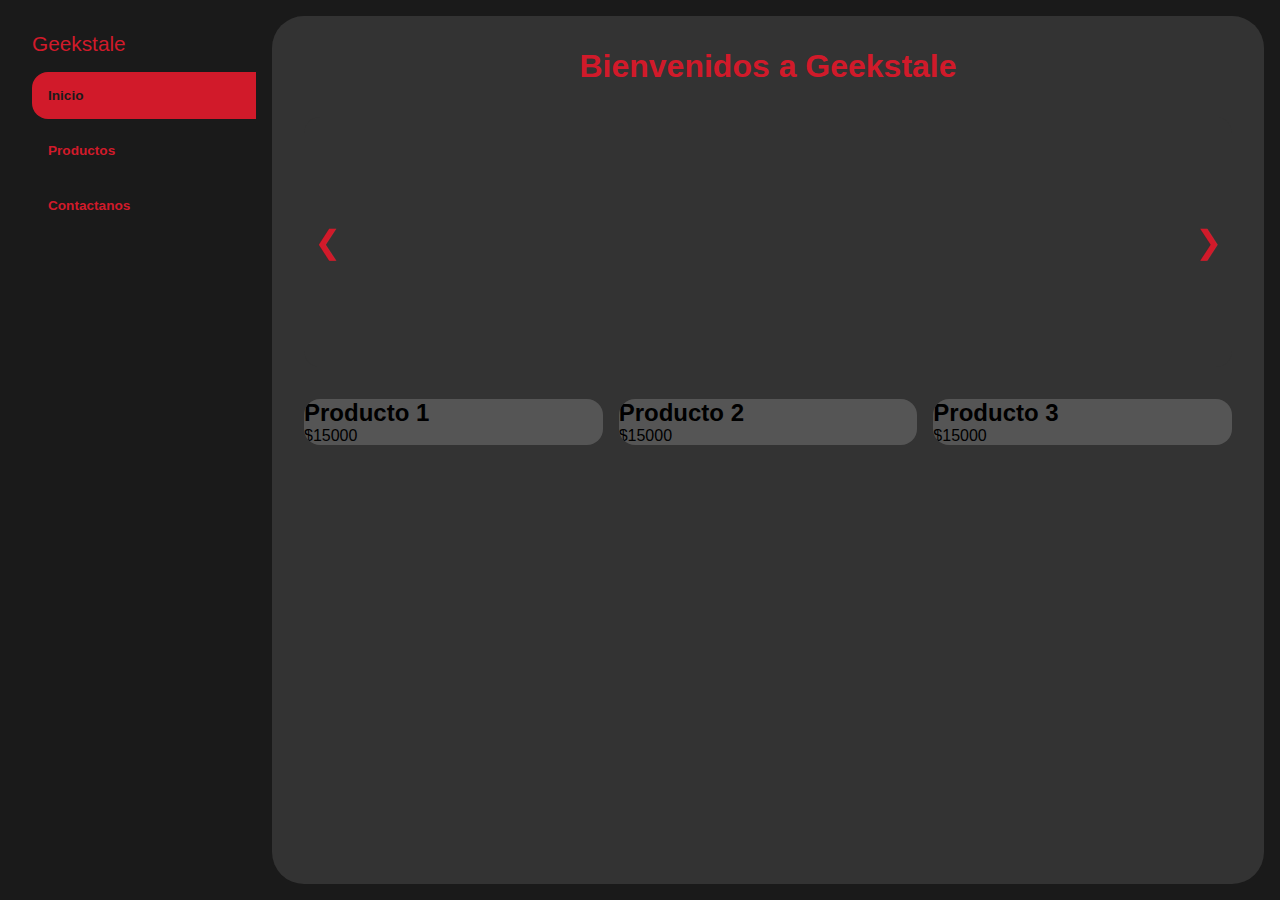
==== index.html @ 96b38b59 "cambios en el formulario" ====
<!DOCTYPE html>
<html lang="es">
<head>
    <meta charset="UTF-8">
    <meta name="viewport" content="width=device-width, initial-scale=1.0">
    <title>Geekstale - Tienda</title>
    <link rel="stylesheet" href="../css/styles.css">
    <link rel="stylesheet" href="https://cdnjs.cloudflare.com/ajax/libs/font-awesome/6.0.0-beta3/css/all.min.css">
</head>
<body>
    <div class="wrapper">
        <aside>
            <div class="logo">Geekstale</div>
            <nav class="menu">
                <button class="boton-menu active">Inicio</button>
                <button class="boton-menu" onclick="location.href='catalogo.html'">Productos</button>
                <button class="boton-menu" onclick="location.href='contacto.html'">Contactanos</button>


            </nav>
        </aside>
        
        <main>
            <h1 class="titulo-principal">Bienvenidos a Geekstale</h1>
            
            <!-- Carrusel de imágenes -->
            <div class="carousel">
                <div class="carousel-slide active"></div>
                <div class="carousel-slide"></div>
                <div class="carousel-slide"></div>
                <div class="carousel-buttons">
                    <button class="carousel-btn prev">&#10094;</button>
                    <button class="carousel-btn next">&#10095;</button>
                </div>
            </div>

            <!-- Productos -->
            <section class="contenedor-productos">
                <div class="producto">
                    <div class="producto-imagen"></div>
                    <div class="producto-detalles">
                        <h2 class="producto-titulo">Producto 1</h2>
                        <p>$15000</p>
                        
                    </div>
                </div>
                <div class="producto">
                    <div class="producto-imagen"></div>
                    <div class="producto-detalles">
                        <h2 class="producto-titulo">Producto 2</h2>
                        <p>$15000</p>
                        
                    </div>
                </div>
                <div class="producto">
                    <div class="producto-imagen"></div>
                    <div class="producto-detalles">
                        <h2 class="producto-titulo">Producto 3</h2>
                        <p>$15000</p>
                        
                    </div>
                </div>
            </section>
        </main>
    </div>

    <script src="scripts.js"></script>
</body>
</html>
---- css/styles.css ----
:root {
    --clr-main: #1a1a1a;
    --clr-main-light: #333333;
    --clr-white: #d11a2a;
    --clr-gray: #555555;
    --clr-text: #ffffff;
}

* {
    margin: 0;
    padding: 0;
    box-sizing: border-box;
    font-family: 'Rubik', sans-serif;
}

.wrapper {
    display: grid;
    grid-template-columns: 1fr 4fr;
    background-color: var(--clr-main);
}

aside {
    padding: 2rem 0 2rem 2rem; /* Alinea el contenido dejando espacio igual a la izquierda */
    color: var(--clr-white);
    position: sticky;
    top: 0;
    height: 100vh;
    display: flex;
    flex-direction: column;
    justify-content: flex-start; /* Asegura que el contenido inicie desde el borde superior */
    gap: 1rem; /* Espacio uniforme entre los elementos */
}

.logo {
    font-weight: 400;
    font-size: 1.3rem;
}

.menu {
    display: flex;
    flex-direction: column;
    gap: .5rem;
}

.boton-menu, .boton-carrito {
    background-color: transparent;
    border: 0;
    color: var(--clr-white);
    cursor: pointer;
    display: flex;
    align-items: center;
    gap: 1rem;
    font-weight: 600;
    padding: 1rem;
    font-size: .85rem;
    width: 100%;
}

.boton-menu.active, .boton-carrito.active {
    background-color: var(--clr-white);
    color: var(--clr-main);
    border-radius: 1rem 0 0 1rem;
}

.numerito {
    background-color: var(--clr-white);
    color: var(--clr-main);
    padding: .15rem .25rem;
    border-radius: .25rem;
}

main {
    background-color: var(--clr-main-light);
    margin: 1rem;
    border-radius: 2rem;
    padding: 2rem;
}

.titulo-principal {
    color: var(--clr-white);
    margin-bottom: 2rem;
    text-align: center;
}

.carousel {
    position: relative;
    height: 250px;
    margin-bottom: 2rem;
    background-color: var(--clr-gray);
    border-radius: 1rem;
    overflow: hidden;
}

.carousel-slide {
    height: 100%;
    background-color: #555;
}

.carousel-slide.active {
    background-color: var(--clr-main-light);
}

.carousel-buttons .carousel-btn {
    position: absolute;
    top: 50%;
    transform: translateY(-50%);
    font-size: 2rem;
    color: var(--clr-white);
    background: none;
    border: none;
    cursor: pointer;
}

.carousel-buttons .prev {
    left: 10px;
}

.carousel-buttons .next {
    right: 10px;
}

.contenedor-productos {
    display: grid;
    grid-template-columns: repeat(3, 1fr);
    gap: 1rem;
}

.producto {
    background-color: var(--clr-gray);
    border-radius: 1rem;
    overflow: hidden;
}
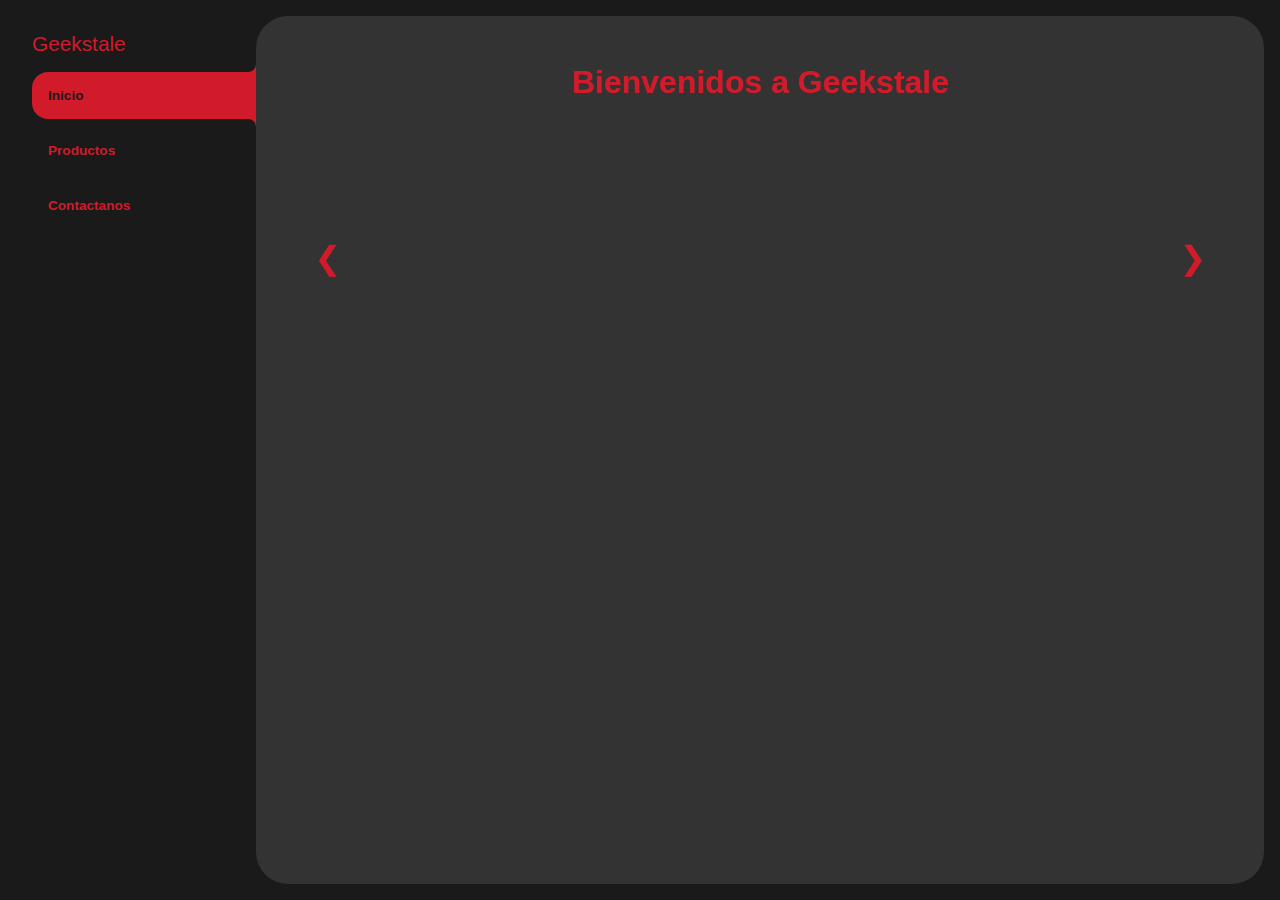
==== commit 9a0f4360: "detalles" ====
--- a/index.html
+++ b/index.html
@@ -4,7 +4,7 @@
     <meta charset="UTF-8">
     <meta name="viewport" content="width=device-width, initial-scale=1.0">
     <title>Geekstale - Tienda</title>
-    <link rel="stylesheet" href="../css/styles.css">
+    <link rel="stylesheet" href="../css/index.css">
     <link rel="stylesheet" href="https://cdnjs.cloudflare.com/ajax/libs/font-awesome/6.0.0-beta3/css/all.min.css">
 </head>
 <body>
@@ -38,27 +38,15 @@
             <section class="contenedor-productos">
                 <div class="producto">
                     <div class="producto-imagen"></div>
-                    <div class="producto-detalles">
-                        <h2 class="producto-titulo">Producto 1</h2>
-                        <p>$15000</p>
-                        
-                    </div>
+
                 </div>
                 <div class="producto">
                     <div class="producto-imagen"></div>
-                    <div class="producto-detalles">
-                        <h2 class="producto-titulo">Producto 2</h2>
-                        <p>$15000</p>
-                        
-                    </div>
+
                 </div>
                 <div class="producto">
                     <div class="producto-imagen"></div>
-                    <div class="producto-detalles">
-                        <h2 class="producto-titulo">Producto 3</h2>
-                        <p>$15000</p>
-                        
-                    </div>
+
                 </div>
             </section>
         </main>
--- a/css/index.css
+++ b/css/index.css
@@ -0,0 +1,153 @@
+:root {
+    --clr-main: #1a1a1a;
+    --clr-main-light: #333333;
+    --clr-white: #d11a2a;
+    --clr-gray: #555555;
+    --clr-text: #ffffff;
+}
+
+* {
+    margin: 0;
+    padding: 0;
+    box-sizing: border-box;
+    font-family: 'Rubik', sans-serif;
+}
+
+.wrapper {
+    display: grid;
+    grid-template-columns: 1fr 4fr;
+    background-color: var(--clr-main);
+}
+
+aside {
+    padding: 2rem 0 2rem 2rem; /* Alinea el contenido dejando espacio igual a la izquierda */
+    color: var(--clr-white);
+    position: sticky;
+    top: 0;
+    height: 100vh;
+    display: flex;
+    flex-direction: column;
+    justify-content: flex-start; /* Asegura que el contenido inicie desde el borde superior */
+    gap: 1rem; /* Espacio uniforme entre los elementos */
+}
+
+.logo {
+    font-weight: 400;
+    font-size: 1.3rem;
+}
+
+.menu {
+    display: flex;
+    flex-direction: column;
+    gap: .5rem;
+}
+
+.boton-menu  {
+    background-color: transparent;
+    border: 0;
+    color: var(--clr-white);
+    cursor: pointer;
+    display: flex;
+    align-items: center;
+    gap: 1rem;
+    font-weight: 600;
+    padding: 1rem;
+    font-size: .85rem;
+    width: 100%;
+}
+
+.boton-menu.active {
+    background-color: var(--clr-white);
+    color: var(--clr-main);
+    border-top-left-radius: 1rem;
+    border-bottom-left-radius: 1rem;
+    position: relative;
+}
+
+.boton-menu.active::before {
+    content: '';
+    position: absolute;
+    width: 1rem;
+    height: 2rem;
+    bottom: 100%;
+    right: 0;
+    background-color: transparent;
+    border-bottom-right-radius: .5rem;
+    box-shadow: 0 1rem 0 var(--clr-white);
+}
+
+.boton-menu.active::after {
+    content: '';
+    position: absolute;
+    width: 1rem;
+    height: 2rem;
+    top: 100%;
+    right: 0;
+    background-color: transparent;
+    border-top-right-radius: .5rem;
+    box-shadow: 0 -1rem 0 var(--clr-white);
+}
+
+
+main {
+    background-color: var(--clr-main-light);
+    margin: 1rem;
+    margin-left: 0;
+    border-radius: 2rem;
+    padding: 3rem;
+}
+
+.titulo-principal {
+    color: var(--clr-white);
+    margin-bottom: 2rem;
+    text-align: center;
+}
+
+.carousel {
+    position: relative;
+    height: 250px;
+    margin-bottom: 2rem;
+    background-color: var(--clr-gray);
+    border-radius: 1rem;
+    overflow: hidden;
+}
+
+.carousel-slide {
+    height: 100%;
+    background-color: #555;
+}
+
+.carousel-slide.active {
+    background-color: var(--clr-main-light);
+}
+
+.carousel-buttons .carousel-btn {
+    position: absolute;
+    top: 50%;
+    transform: translateY(-50%);
+    font-size: 2rem;
+    color: var(--clr-white);
+    background: none;
+    border: none;
+    cursor: pointer;
+}
+
+.carousel-buttons .prev {
+    left: 10px;
+}
+
+.carousel-buttons .next {
+    right: 10px;
+}
+
+.contenedor-productos {
+    display: grid;
+    grid-template-columns: repeat(3, 1fr);
+    gap: 1rem;
+}
+
+.producto {
+    background-color: var(--clr-gray);
+    border-radius: 1rem;
+    overflow: hidden;
+}
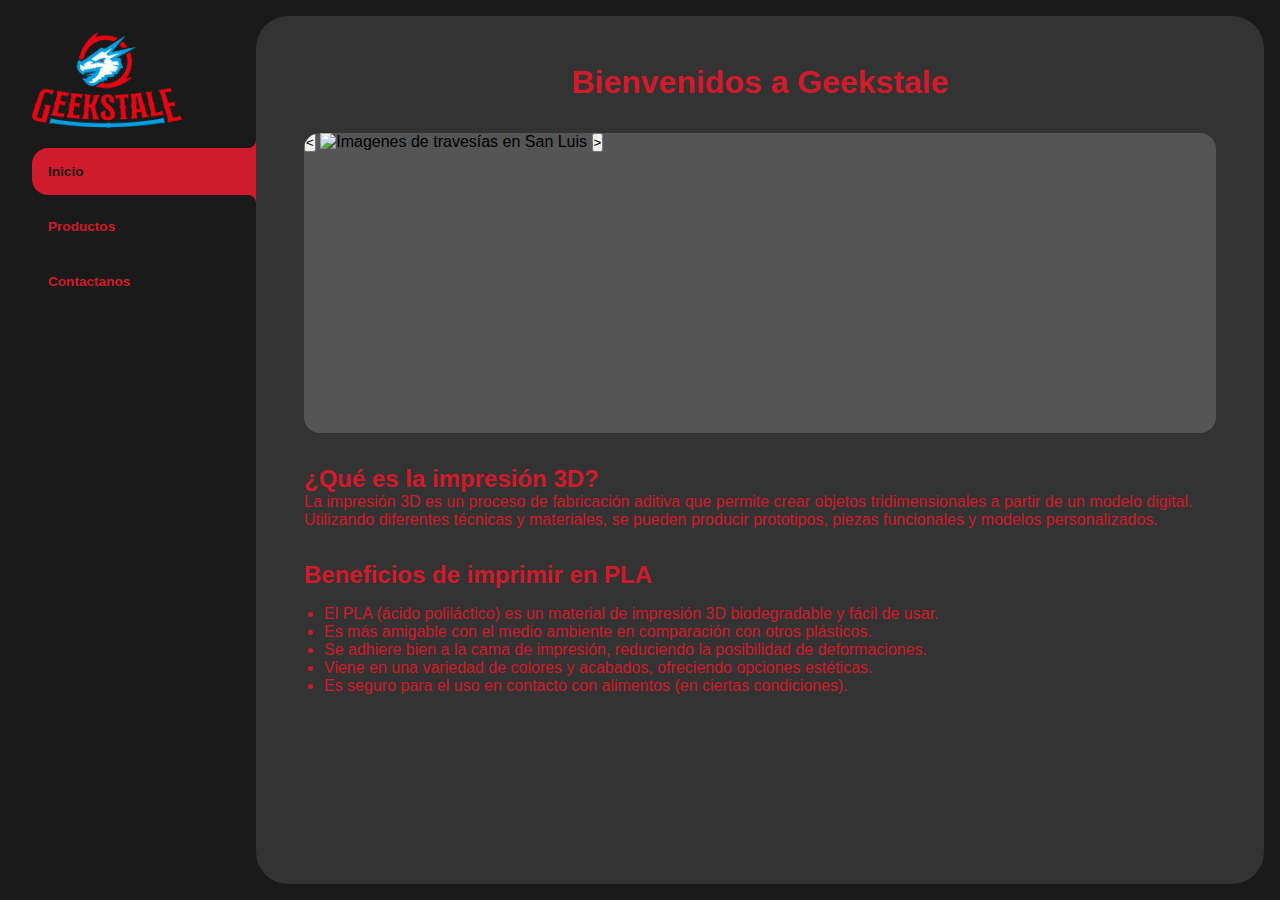
==== commit e34cdfb5: "detalles2.0" ====
--- a/index.html
+++ b/index.html
@@ -6,52 +6,50 @@
     <title>Geekstale - Tienda</title>
     <link rel="stylesheet" href="../css/index.css">
     <link rel="stylesheet" href="https://cdnjs.cloudflare.com/ajax/libs/font-awesome/6.0.0-beta3/css/all.min.css">
+    <link rel="stylesheet" href="styles.css"> <!-- Enlace a los estilos del carrusel -->
 </head>
 <body>
     <div class="wrapper">
         <aside>
-            <div class="logo">Geekstale</div>
+            <div class="logo">
+                <img src="./img/GEEKSTALE00.png" alt="GEEKSTALE">
+            </div>
             <nav class="menu">
                 <button class="boton-menu active">Inicio</button>
                 <button class="boton-menu" onclick="location.href='catalogo.html'">Productos</button>
                 <button class="boton-menu" onclick="location.href='contacto.html'">Contactanos</button>
-
-
             </nav>
         </aside>
         
         <main>
             <h1 class="titulo-principal">Bienvenidos a Geekstale</h1>
             
-            <!-- Carrusel de imágenes -->
             <div class="carousel">
-                <div class="carousel-slide active"></div>
-                <div class="carousel-slide"></div>
-                <div class="carousel-slide"></div>
-                <div class="carousel-buttons">
-                    <button class="carousel-btn prev">&#10094;</button>
-                    <button class="carousel-btn next">&#10095;</button>
+                <div class="carousel-img">
+                    <button class="button-prev buttons">&lt;</button>
+                    <img class="image" src="imagenes/fondo.jpg" alt="Imagenes de travesías en San Luis" id="imagen">
+                    <button class="button-next buttons">&gt;</button>
                 </div>
             </div>
-
-            <!-- Productos -->
-            <section class="contenedor-productos">
-                <div class="producto">
-                    <div class="producto-imagen"></div>
-
-                </div>
-                <div class="producto">
-                    <div class="producto-imagen"></div>
-
-                </div>
-                <div class="producto">
-                    <div class="producto-imagen"></div>
-
-                </div>
+            
+            <!-- Sección informativa -->
+            <section class="info">
+                <h2>¿Qué es la impresión 3D?</h2>
+                <p>La impresión 3D es un proceso de fabricación aditiva que permite crear objetos tridimensionales a partir de un modelo digital. Utilizando diferentes técnicas y materiales, se pueden producir prototipos, piezas funcionales y modelos personalizados.</p>
+                
+                <h2>Beneficios de imprimir en PLA</h2>
+                <ul>
+                    <li>El PLA (ácido poliláctico) es un material de impresión 3D biodegradable y fácil de usar.</li>
+                    <li>Es más amigable con el medio ambiente en comparación con otros plásticos.</li>
+                    <li>Se adhiere bien a la cama de impresión, reduciendo la posibilidad de deformaciones.</li>
+                    <li>Viene en una variedad de colores y acabados, ofreciendo opciones estéticas.</li>
+                    <li>Es seguro para el uso en contacto con alimentos (en ciertas condiciones).</li>
+                </ul>
             </section>
         </main>
     </div>
 
     <script src="scripts.js"></script>
+    <script src="script.js"></script> <!-- Enlace al script del carrusel -->
 </body>
 </html>
--- a/css/index.css
+++ b/css/index.css
@@ -20,20 +20,21 @@
 }
 
 aside {
-    padding: 2rem 0 2rem 2rem; /* Alinea el contenido dejando espacio igual a la izquierda */
+    padding: 2rem 0 2rem 2rem;
     color: var(--clr-white);
     position: sticky;
     top: 0;
     height: 100vh;
     display: flex;
     flex-direction: column;
-    justify-content: flex-start; /* Asegura que el contenido inicie desde el borde superior */
-    gap: 1rem; /* Espacio uniforme entre los elementos */
+    justify-content: flex-start;
+    gap: 1rem;
 }
 
-.logo {
-    font-weight: 400;
-    font-size: 1.3rem;
+.logo img {
+    width: 100%;
+    height: auto;
+    max-width: 150px;
 }
 
 .menu {
@@ -42,7 +43,7 @@
     gap: .5rem;
 }
 
-.boton-menu  {
+.boton-menu {
     background-color: transparent;
     border: 0;
     color: var(--clr-white);
@@ -64,16 +65,20 @@
     position: relative;
 }
 
-.boton-menu.active::before {
+.boton-menu.active::before,
+.boton-menu.active::after {
     content: '';
     position: absolute;
     width: 1rem;
     height: 2rem;
+    background-color: transparent;
+    box-shadow: 0 1rem 0 var(--clr-white);
+}
+
+.boton-menu.active::before {
     bottom: 100%;
     right: 0;
-    background-color: transparent;
     border-bottom-right-radius: .5rem;
-    box-shadow: 0 1rem 0 var(--clr-white);
 }
 
 .boton-menu.active::after {
@@ -87,7 +92,6 @@
     border-top-right-radius: .5rem;
     box-shadow: 0 -1rem 0 var(--clr-white);
 }
-
 
 main {
     background-color: var(--clr-main-light);
@@ -105,23 +109,32 @@
 
 .carousel {
     position: relative;
-    height: 250px;
+    height: 300px; /* Altura del carrusel */
     margin-bottom: 2rem;
     background-color: var(--clr-gray);
     border-radius: 1rem;
-    overflow: hidden;
+    overflow: hidden; /* Asegúrate de que se oculten las imágenes no activas */
 }
 
 .carousel-slide {
-    height: 100%;
-    background-color: #555;
+    height: 100%; /* Asegúrate de que las imágenes llenen el carrusel */
+    display: none; /* Oculta todas las imágenes por defecto */
+    justify-content: center;
+    align-items: center;
 }
 
 .carousel-slide.active {
-    background-color: var(--clr-main-light);
+    display: flex; /* Muestra solo la imagen activa */
 }
 
-.carousel-buttons .carousel-btn {
+.carousel-slide img {
+    width: 100%; /* Ajusta la imagen al ancho del carrusel */
+    height: auto; /* Mantiene la proporción de la imagen */
+    object-fit: cover; /* Ajusta la imagen para que cubra el espacio del carrusel */
+}
+
+
+.nav-button {
     position: absolute;
     top: 50%;
     transform: translateY(-50%);
@@ -130,24 +143,27 @@
     background: none;
     border: none;
     cursor: pointer;
+    padding: 0 10px; /* Espaciado alrededor del botón */
 }
 
-.carousel-buttons .prev {
+#prev {
     left: 10px;
 }
 
-.carousel-buttons .next {
+#next {
     right: 10px;
 }
 
-.contenedor-productos {
-    display: grid;
-    grid-template-columns: repeat(3, 1fr);
-    gap: 1rem;
+.info {
+    color: var(--clr-white);
 }
 
-.producto {
-    background-color: var(--clr-gray);
-    border-radius: 1rem;
-    overflow: hidden;
+.info h2 {
+    margin-top: 2rem;
 }
+
+.info ul {
+    margin-top: 1rem;
+    list-style-type: disc;
+    padding-left: 20px;
+}
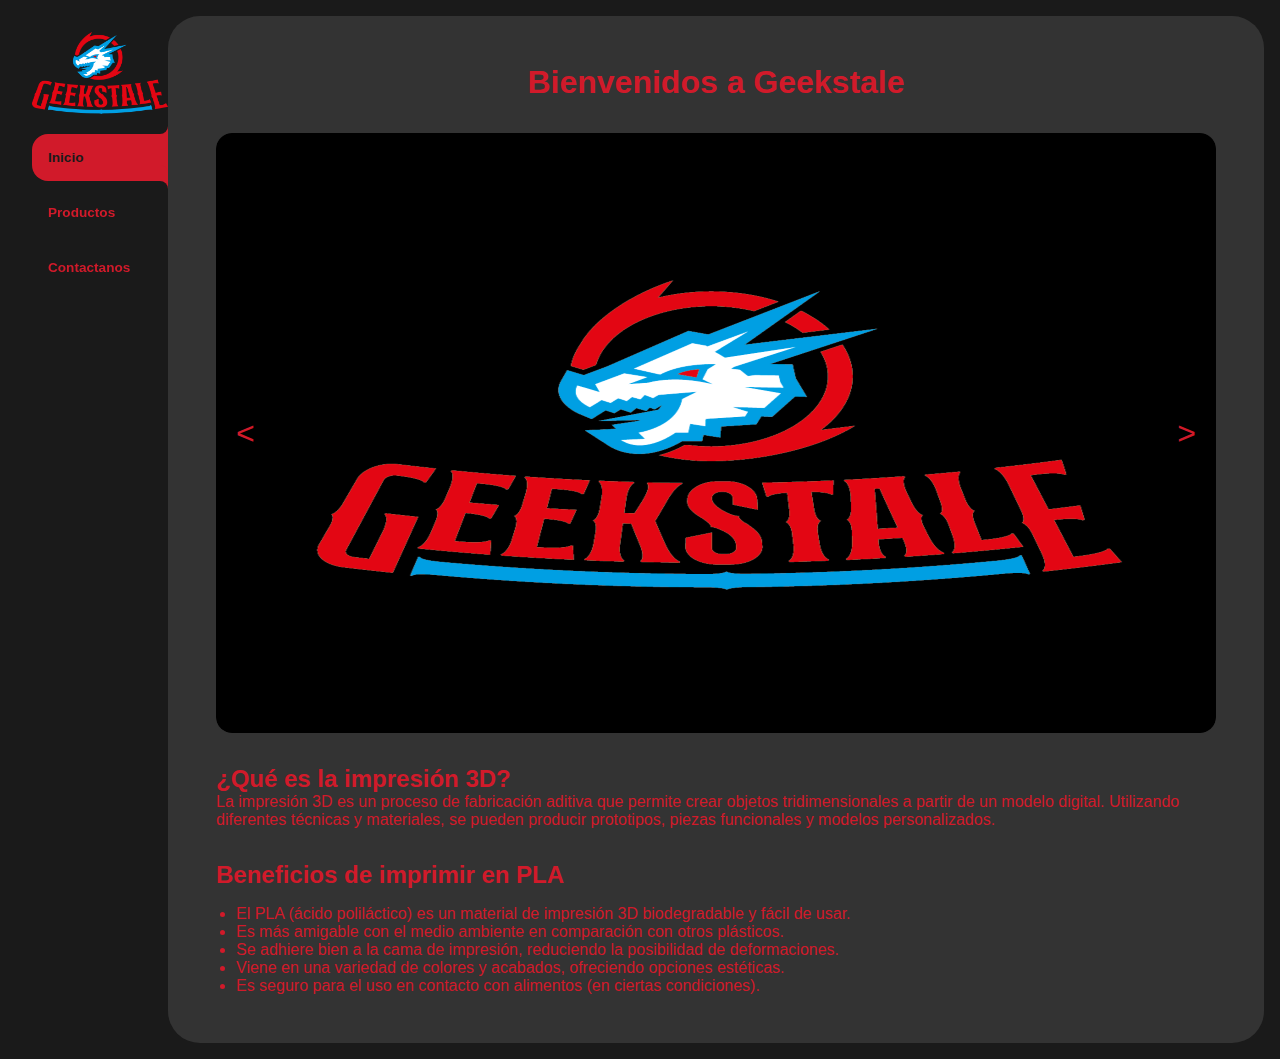
==== commit b0ab77a0: "carrusel listo" ====
--- a/index.html
+++ b/index.html
@@ -24,11 +24,18 @@
         <main>
             <h1 class="titulo-principal">Bienvenidos a Geekstale</h1>
             
+            <!-- Carrusel de imágenes -->
             <div class="carousel">
                 <div class="carousel-img">
-                    <button class="button-prev buttons">&lt;</button>
-                    <img class="image" src="imagenes/fondo.jpg" alt="Imagenes de travesías en San Luis" id="imagen">
-                    <button class="button-next buttons">&gt;</button>
+                    
+                    <!-- Imágenes del carrusel -->
+                    <img class="carousel-slide" src="./img/logo.png" alt="logo">
+                    <img class="carousel-slide" src="./img/PLA-CICLO-1024x640.jpg" alt="Beneficios del PLA">                 
+                    <img class="carousel-slide" src="./img/psyduck.png" alt="psyduck">
+                    <img class="carousel-slide" src="./img/shinobu.png" alt="katana">
+   
+                    <button id="prev" class="nav-button" onclick="prevSlide()">&lt;</button>
+                    <button id="next" class="nav-button" onclick="nextSlide()">&gt;</button>
                 </div>
             </div>
             
@@ -49,7 +56,7 @@
         </main>
     </div>
 
-    <script src="scripts.js"></script>
-    <script src="script.js"></script> <!-- Enlace al script del carrusel -->
+    <script src="./js/index.js"></script>
+
 </body>
 </html>
--- a/css/index.css
+++ b/css/index.css
@@ -109,7 +109,9 @@
 
 .carousel {
     position: relative;
-    height: 300px; /* Altura del carrusel */
+    height: 600px; /* Ajusta la altura del carrusel según tus necesidades */
+    width: 1000px;
+    margin: 0 auto;
     margin-bottom: 2rem;
     background-color: var(--clr-gray);
     border-radius: 1rem;
@@ -118,9 +120,10 @@
 
 .carousel-slide {
     height: 100%; /* Asegúrate de que las imágenes llenen el carrusel */
+    display: flex; /* Cambiar a flex para centrar contenido */
+    justify-content: center; /* Centrar horizontalmente */
+    align-items: center; /* Centrar verticalmente */
     display: none; /* Oculta todas las imágenes por defecto */
-    justify-content: center;
-    align-items: center;
 }
 
 .carousel-slide.active {
@@ -128,10 +131,12 @@
 }
 
 .carousel-slide img {
-    width: 100%; /* Ajusta la imagen al ancho del carrusel */
-    height: auto; /* Mantiene la proporción de la imagen */
-    object-fit: cover; /* Ajusta la imagen para que cubra el espacio del carrusel */
+    width: auto; /* Cambiar a auto para mantener la proporción */
+    height: 400px; /* Establece la altura fija deseada */
+    object-fit: cover; /* Asegúrate de que las imágenes se ajusten sin distorsión */
+    margin: auto; /* Centra la imagen en el slide */
 }
+
 
 
 .nav-button {
@@ -140,10 +145,11 @@
     transform: translateY(-50%);
     font-size: 2rem;
     color: var(--clr-white);
-    background: none;
+    background: rgba(0, 0, 0, 0.5); /* Fondo semi-transparente para mayor visibilidad */
     border: none;
     cursor: pointer;
     padding: 0 10px; /* Espaciado alrededor del botón */
+    border-radius: 50%; /* Bordes redondeados para los botones */
 }
 
 #prev {
@@ -167,3 +173,25 @@
     list-style-type: disc;
     padding-left: 20px;
 }
+
+.nav-button {
+    position: absolute;
+    top: 50%;
+    transform: translateY(-50%);
+    font-size: 2rem;
+    color: var(--clr-white);
+    background-color: rgba(0, 0, 0, 0.5); /* Fondo semitransparente */
+    border: none;
+    cursor: pointer;
+    padding: 10px; /* Espaciado alrededor del botón */
+    border-radius: 5px; /* Bordes redondeados */
+    transition: background-color 0.3s; /* Transición para el efecto hover */
+}
+
+#prev {
+    left: 10px; /* Botón izquierdo */
+}
+
+#next {
+    right: 10px; /* Botón derecho */
+}
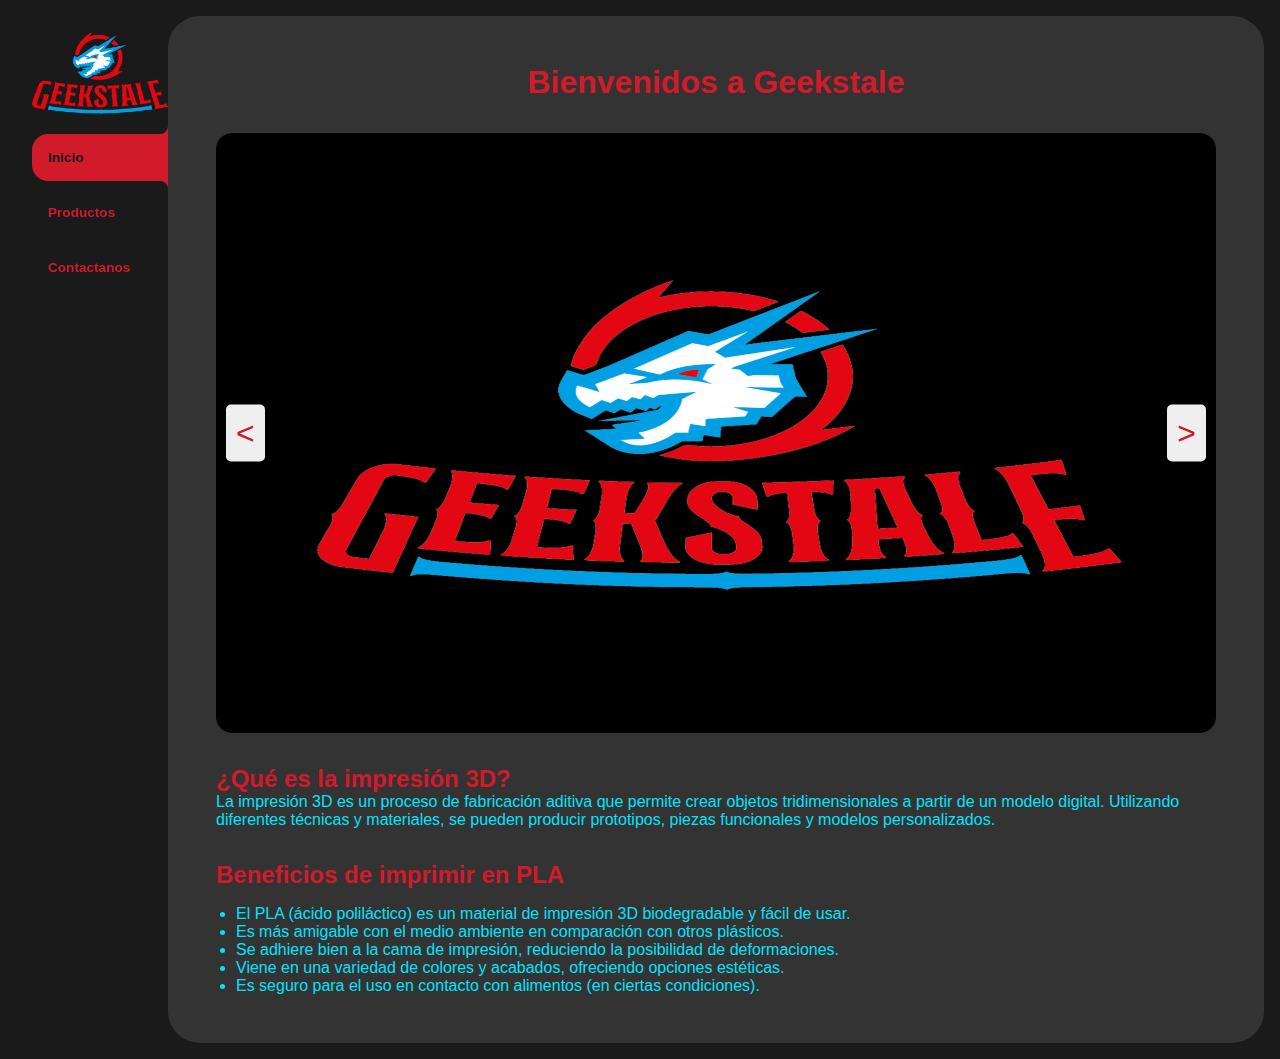
==== commit 827138ab: "mejorando las letras" ====
--- a/index.html
+++ b/index.html
@@ -4,9 +4,9 @@
     <meta charset="UTF-8">
     <meta name="viewport" content="width=device-width, initial-scale=1.0">
     <title>Geekstale - Tienda</title>
-    <link rel="stylesheet" href="../css/index.css">
+    <link rel="stylesheet" href="./css/index.css">
     <link rel="stylesheet" href="https://cdnjs.cloudflare.com/ajax/libs/font-awesome/6.0.0-beta3/css/all.min.css">
-    <link rel="stylesheet" href="styles.css"> <!-- Enlace a los estilos del carrusel -->
+
 </head>
 <body>
     <div class="wrapper">
@@ -25,14 +25,14 @@
             <h1 class="titulo-principal">Bienvenidos a Geekstale</h1>
             
             <!-- Carrusel de imágenes -->
-            <div class="carousel">
-                <div class="carousel-img">
+            <div class="carrusel">
+                <div class="carrusel-img">
                     
                     <!-- Imágenes del carrusel -->
-                    <img class="carousel-slide" src="./img/logo.png" alt="logo">
-                    <img class="carousel-slide" src="./img/PLA-CICLO-1024x640.jpg" alt="Beneficios del PLA">                 
-                    <img class="carousel-slide" src="./img/psyduck.png" alt="psyduck">
-                    <img class="carousel-slide" src="./img/shinobu.png" alt="katana">
+                    <img class="carrusel-slide" src="./img/logo.png" alt="logo">
+                    <img class="carrusel-slide" src="./img/PLA-CICLO-1024x640.jpg" alt="Beneficios del PLA">                 
+                    <img class="carrusel-slide" src="./img/psyduck.png" alt="psyduck">
+                    <img class="carrusel-slide" src="./img/shinobu.png" alt="katana">
    
                     <button id="prev" class="nav-button" onclick="prevSlide()">&lt;</button>
                     <button id="next" class="nav-button" onclick="nextSlide()">&gt;</button>
@@ -42,11 +42,11 @@
             <!-- Sección informativa -->
             <section class="info">
                 <h2>¿Qué es la impresión 3D?</h2>
-                <p>La impresión 3D es un proceso de fabricación aditiva que permite crear objetos tridimensionales a partir de un modelo digital. Utilizando diferentes técnicas y materiales, se pueden producir prototipos, piezas funcionales y modelos personalizados.</p>
+                <p class="parrafo">La impresión 3D es un proceso de fabricación aditiva que permite crear objetos tridimensionales a partir de un modelo digital. Utilizando diferentes técnicas y materiales, se pueden producir prototipos, piezas funcionales y modelos personalizados.</p>
                 
                 <h2>Beneficios de imprimir en PLA</h2>
-                <ul>
-                    <li>El PLA (ácido poliláctico) es un material de impresión 3D biodegradable y fácil de usar.</li>
+                <ul class="parrafo">
+                    <li >El PLA (ácido poliláctico) es un material de impresión 3D biodegradable y fácil de usar.</li>
                     <li>Es más amigable con el medio ambiente en comparación con otros plásticos.</li>
                     <li>Se adhiere bien a la cama de impresión, reduciendo la posibilidad de deformaciones.</li>
                     <li>Viene en una variedad de colores y acabados, ofreciendo opciones estéticas.</li>
--- a/css/index.css
+++ b/css/index.css
@@ -4,6 +4,7 @@
     --clr-white: #d11a2a;
     --clr-gray: #555555;
     --clr-text: #ffffff;
+    --clr-letras:#03e3fc ;
 }
 
 * {
@@ -107,37 +108,35 @@
     text-align: center;
 }
 
-.carousel {
+.carrusel {
     position: relative;
-    height: 600px; /* Ajusta la altura del carrusel según tus necesidades */
+    height: 600px;
     width: 1000px;
     margin: 0 auto;
     margin-bottom: 2rem;
     background-color: var(--clr-gray);
     border-radius: 1rem;
-    overflow: hidden; /* Asegúrate de que se oculten las imágenes no activas */
-}
-
-.carousel-slide {
-    height: 100%; /* Asegúrate de que las imágenes llenen el carrusel */
-    display: flex; /* Cambiar a flex para centrar contenido */
-    justify-content: center; /* Centrar horizontalmente */
-    align-items: center; /* Centrar verticalmente */
-    display: none; /* Oculta todas las imágenes por defecto */
-}
-
-.carousel-slide.active {
-    display: flex; /* Muestra solo la imagen activa */
-}
-
-.carousel-slide img {
-    width: auto; /* Cambiar a auto para mantener la proporción */
-    height: 400px; /* Establece la altura fija deseada */
-    object-fit: cover; /* Asegúrate de que las imágenes se ajusten sin distorsión */
-    margin: auto; /* Centra la imagen en el slide */
-}
-
-
+    overflow: hidden; 
+}
+
+.carrusel-slide {
+    height: 100%; 
+    display: flex; 
+    justify-content: center; 
+    align-items: center;
+    display: none; 
+}
+
+.carrusel-slide.active {
+    display: flex; 
+}
+
+.carrusel-slide img {
+    width: auto; 
+    height: 400px; 
+    object-fit: cover;
+    margin: auto; 
+}
 
 .nav-button {
     position: absolute;
@@ -145,11 +144,11 @@
     transform: translateY(-50%);
     font-size: 2rem;
     color: var(--clr-white);
-    background: rgba(0, 0, 0, 0.5); /* Fondo semi-transparente para mayor visibilidad */
+    background: --clr-gray; 
     border: none;
     cursor: pointer;
-    padding: 0 10px; /* Espaciado alrededor del botón */
-    border-radius: 50%; /* Bordes redondeados para los botones */
+    padding: 0 10px; 
+    border-radius: 50%; 
 }
 
 #prev {
@@ -180,18 +179,22 @@
     transform: translateY(-50%);
     font-size: 2rem;
     color: var(--clr-white);
-    background-color: rgba(0, 0, 0, 0.5); /* Fondo semitransparente */
+    background-color: --clr-gray;
     border: none;
     cursor: pointer;
-    padding: 10px; /* Espaciado alrededor del botón */
-    border-radius: 5px; /* Bordes redondeados */
-    transition: background-color 0.3s; /* Transición para el efecto hover */
+    padding: 10px; 
+    border-radius: 5px; 
+    transition: background-color 0.3s; 
 }
 
 #prev {
-    left: 10px; /* Botón izquierdo */
+    left: 10px; 
 }
 
 #next {
-    right: 10px; /* Botón derecho */
-}
+    right: 10px; 
+}
+
+.parrafo{
+    color: var(--clr-letras);
+}